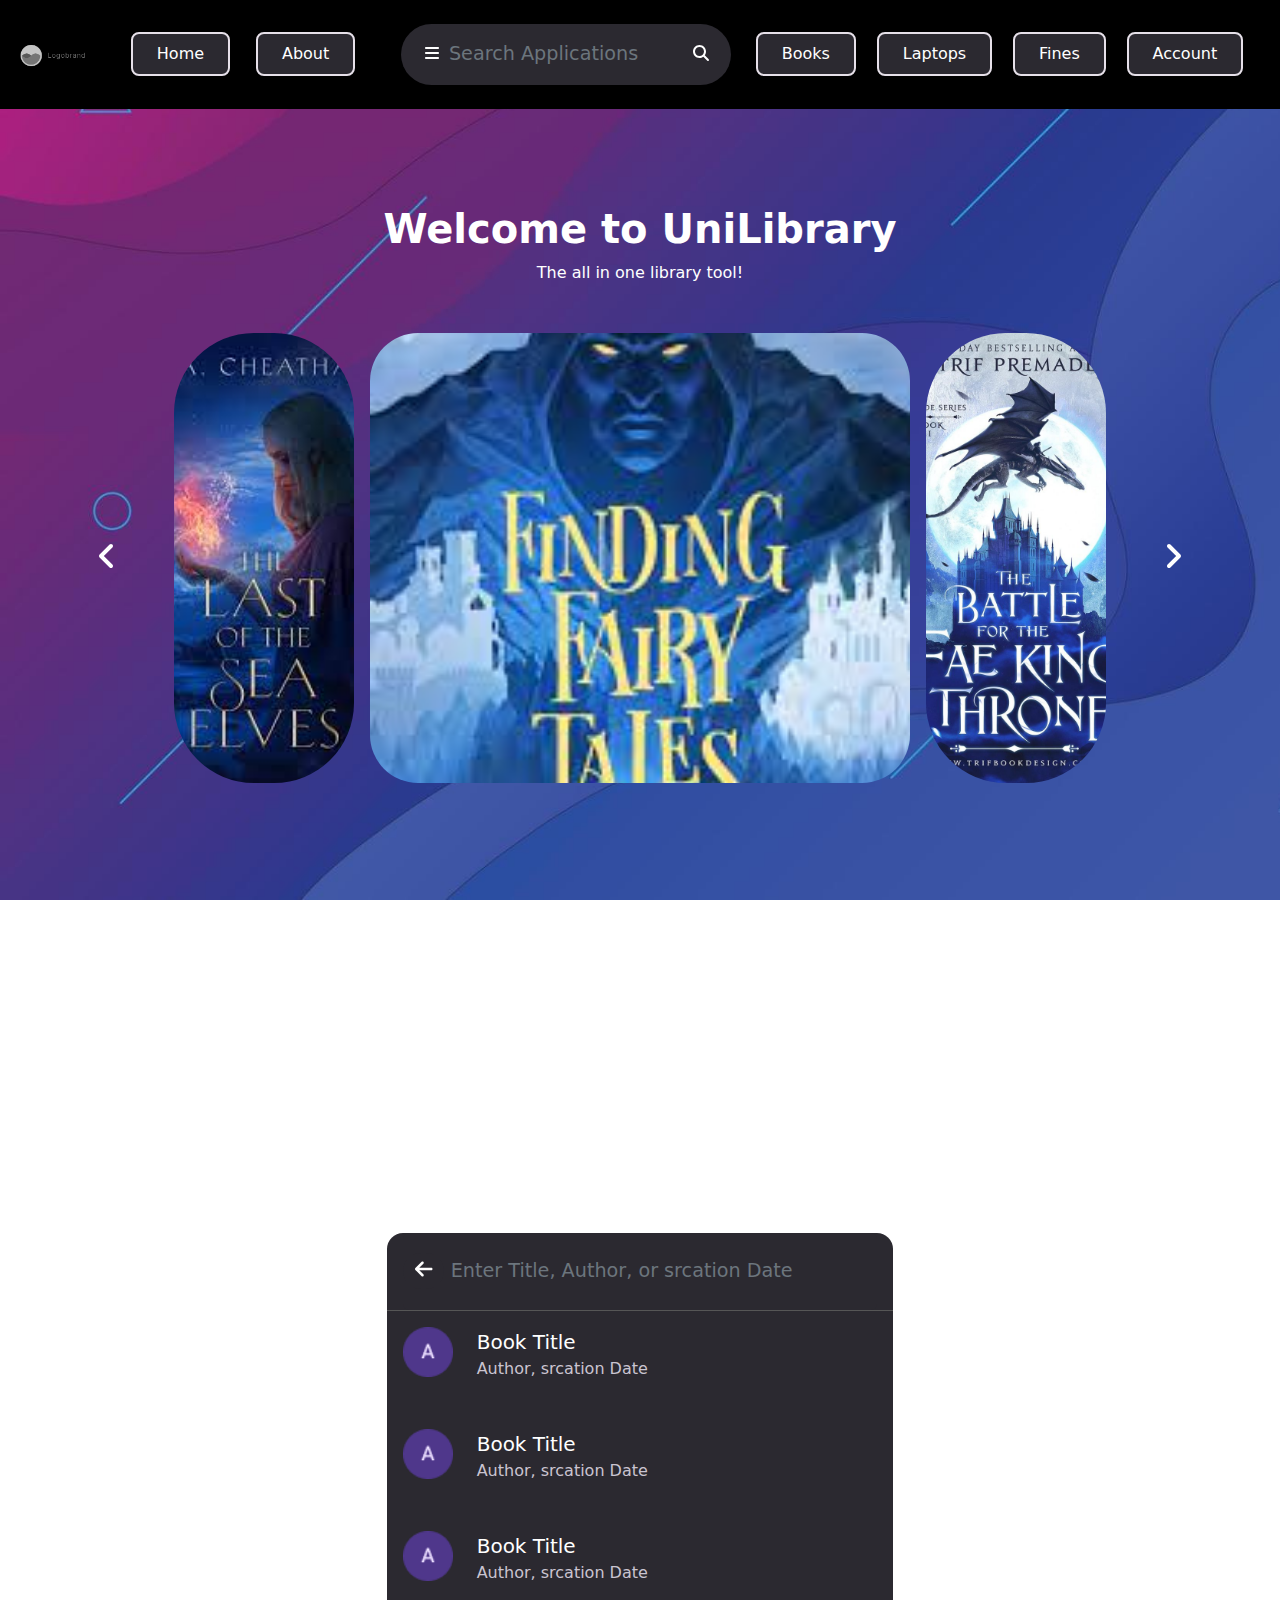
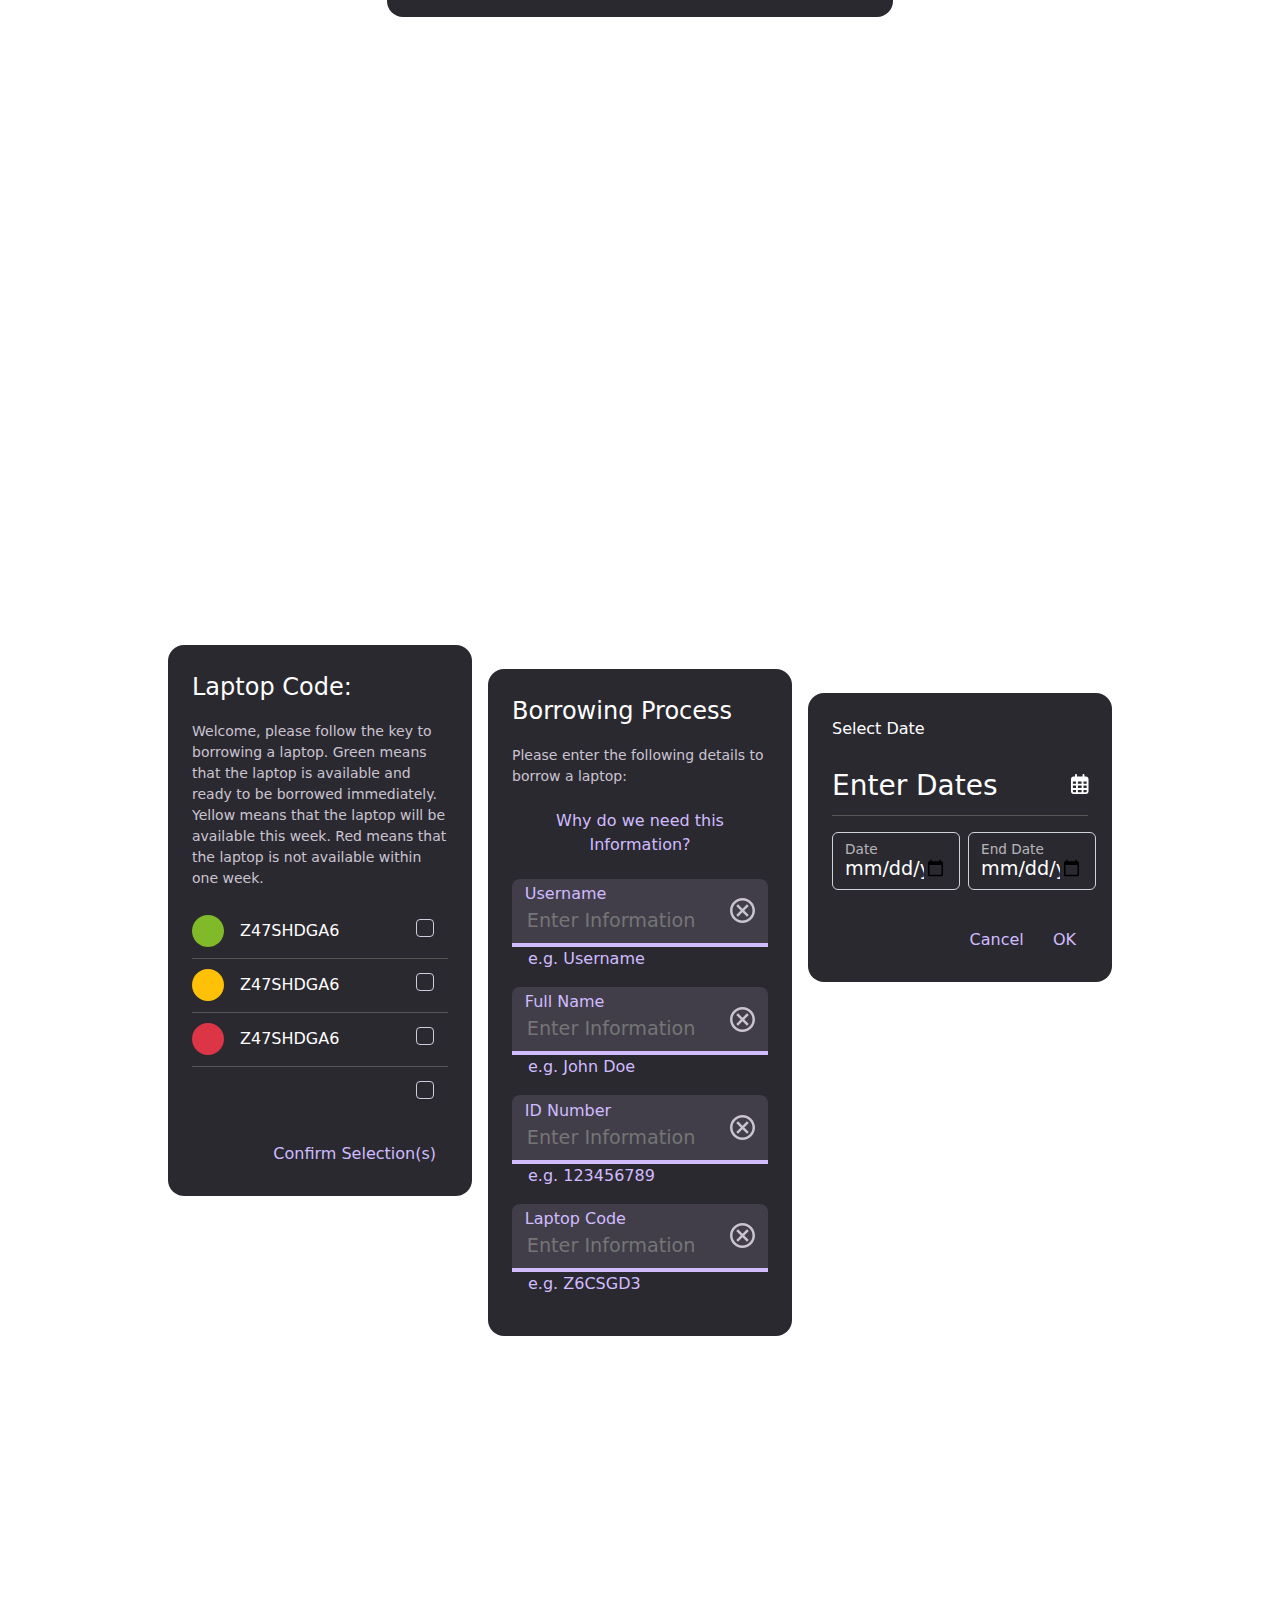
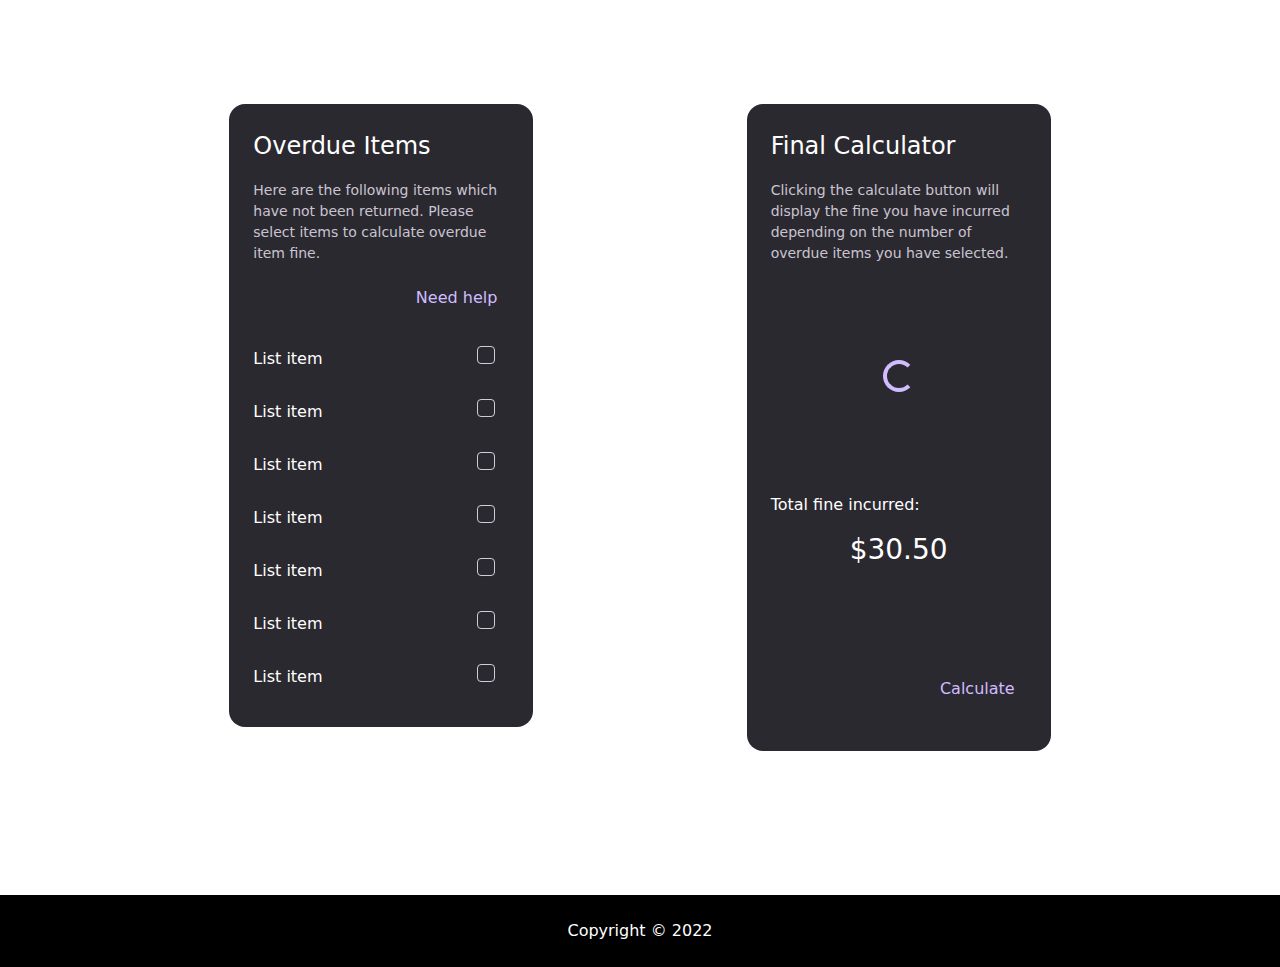
==== WebApp/index.html @ b810526b "Add files via upload" ====
<!DOCTYPE html>
<html lang="en">
<head>
    <meta charset="UTF-8">
    <meta name="viewport" content="width=device-width, initial-scale=1.0">
    <meta http-equiv="X-UA-Compatible" content="ie=edge">
    <link rel="stylesheet" href="./src/fontawesome.all.min.css">
    <link rel="stylesheet" href="./src/bootstrap.css">
    <link rel="stylesheet" href="./src/style.css">
    <title>Book Web App</title>
</head>
<body>

    <header>
        <nav class="navbar navbar-expand-xl navbar-dark bg-black">
            <div class="d-flex justify-content-between align-items-center w-100 p-3 gap-3">
                <div>
                    <a class="navbar-brand" href="#">
                        <img src="./src/images/logo.png" alt="logo" height="35" class="d-inline-block align-text-top">
                    </a>
                </div>
                <div class="d-none d-xl-block">
                    <a href="#" class="btn btn-dark btn-nav">Home</a>
                    <a href="#" class="btn btn-dark btn-nav">About</a>
                </div>
                <div>
                    <form class="d-flex form-dark text-white align-items-center">
                        <label class="position-absolute ms-4"><i class="fa fa-bars"></i></label>
                        <input class="form-control border-0 bg-dark text-white py-3 px-5 rounded-pill" type="search" placeholder="Search Applications" aria-label="Search">
                        <button class="btn btn-theme text-white rounded-pill" style="margin-left: -50px;" type="submit"><i class="fa fa-search"></i></button>
                    </form>
                </div>
                <div>
                    <button class="navbar-toggler" type="button" data-bs-toggle="offcanvas" data-bs-target="#offcanvasNavbar" aria-controls="offcanvasNavbar">
                        <span class="navbar-toggler-icon"></span>
                    </button>
                    <div class="offcanvas offcanvas-end" tabindex="-1" id="offcanvasNavbar" style="background-color: black;" aria-labelledby="offcanvasNavbarLabel">
                        <div class="offcanvas-header p-4 p-xl-0">
                            <a class="navbar-brand" href="#">
                                <img src="./src/images/logo.png" alt="logo" height="35" class="d-inline-block align-text-top">
                            </a>
                            <button type="button" class="btn btn-dark" data-bs-dismiss="offcanvas" aria-label="Close">
                                <i class="fa fa-close"></i>
                            </button>
                        </div>
                        <div class="offcanvas-body p-4 p-xl-0">
                            <ul class="navbar-nav d-grid d-xl-flex">
                                <a href="#" class="btn btn-dark btn-nav d-inline-block d-xl-none">Home</a>
                                <a href="#" class="btn btn-dark btn-nav d-inline-block d-xl-none">About</a>
                                <a href="#" class="btn btn-dark btn-nav">Books</a>
                                <a href="#" class="btn btn-dark btn-nav">Laptops</a>
                                <a href="#" class="btn btn-dark btn-nav">Fines</a>
                                <a href="#" class="btn btn-dark btn-nav">Account</a>
                            </ul>
                        </div>
                    </div>
                </div>
            </div>
        </nav>
    </header>
    
    <main>

        <section class="section-image" style="background-image: url('./src/images/hm-img.png');">

            <div class="container text-center py-5">
                <div class="py-5">
                    <h1 class="fw-bold">Welcome to UniLibrary</h1>
                    <p>The all in one library tool!</p>
                    <div id="cover-carousels" class="d-flex gap-3 align-items-center justify-content-center  my-5">
                        <div class="col-md-1 clickable" onclick="moveCarousel(-1)">
                            <span class="">
                                <i class="fa fa-angle-left fs-2"></i>
                            </span>
                        </div>
                        <div class="book-cover show" style="background-image: url('./src/images/book2.jpg');"></div>
                        <div class="book-cover show active" style="background-image: url('./src/images/book1.jpg');"></div>
                        <div class="book-cover show" style="background-image: url('./src/images/book3.jpg');"></div>
                        <div class="col-md-1 clickable" onclick="moveCarousel(1)">
                            <span class="">
                                <i class="fa fa-angle-right fs-2"></i>
                            </span>
                        </div>
                    </div>
                </div>
            </div>

        </section>

        <section class="section-image" style="background-image: url('./src/images/hm-img2.png');">

            <div class="container text-center py-5">
                <div class="py-5">
                    <h1 class="fw-bold">Borrow a book</h1>
                    <p>Search for any books to borrow them!</p>
                    <div class="my-5">

                        <div class="col-md-8 col-xl-5 bg-dark rounded-4 mx-auto overflow-hidden">
                            <div class="d-flex align-items-center">
                                <div class="position-absolute ms-3">
                                    <button class="btn btn-theme btn-dark rounded-pill">
                                        <i class="fa fa-arrow-left fs-5"></i>
                                    </button>
                                </div>
                                <input type="text" class="form-control border-0 bg-dark text-white py-4 px-5 mx-3" placeholder="Enter Title, Author, or srcation Date">
                            </div>
                            <div class="text-start border-top border-gray">
                                <div class="d-flex gap-4 hover-gray p-3">
                                    <div>
                                        <img src="./src/images/a-image.png" alt="" height="50">
                                    </div>
                                    <div>
                                        <div class="fs-5">Book Title</div>
                                        <p class="text-gray">Author, srcation Date</p>
                                    </div>
                                </div>
                                <div class="d-flex gap-4 hover-gray p-3">
                                    <div>
                                        <img src="./src/images/a-image.png" alt="" height="50">
                                    </div>
                                    <div>
                                        <div class="fs-5">Book Title</div>
                                        <p class="text-gray">Author, srcation Date</p>
                                    </div>
                                </div>
                                <div class="d-flex gap-4 hover-gray p-3">
                                    <div>
                                        <img src="./src/images/a-image.png" alt="" height="50">
                                    </div>
                                    <div>
                                        <div class="fs-5">Book Title</div>
                                        <p class="text-gray">Author, srcation Date</p>
                                    </div>
                                </div>
                            </div>
                        </div>

                    </div>

                </div>
            </div>

        </section>

        <section class="section-image" style="background-image: url('./src/images/hm-img3.png');">

            <div class="container text-center py-5">
                <div class="py-5">
                    <h1 class="fw-bold">Borrow a Laptop</h1>
                    <p>Select the laptop and borrowing date!</p>
                    <div class="py-5"></div>
                    <div class="mx-auto row align-items-start justify-content-center gap-3 my-5">
                        <div class="col-md-8 col-xl-3 bg-dark rounded-4 overflow-hidden p-4 text-start">
                            <p class="fs-4">Laptop Code:</p>
                            <p class="small text-gray">
                                Welcome, please follow the key to borrowing a laptop. Green means that the laptop is available and ready to be borrowed immediately. Yellow means that the laptop will be available this week. Red means that the laptop is not available within one week.
                            </p>
                            <div class="mb-3">
                                <label class="d-flex align-items-center py-2 border-bottom border-gray">
                                    <div class="flex-grow-1 d-flex align-items-center gap-3">
                                        <i class="fa fa-circle text-success fs-2"></i>
                                        Z47SHDGA6
                                    </div>
                                    <div class="checkbox-wrapper-4">
                                        <input class="inp-cbx" id="checkbox1" type="checkbox"/>
                                        <label class="cbx" for="checkbox1"><span>
                                        <svg width="12px" height="10px">
                                          <use xlink:href="#check-4"></use>
                                        </svg></label>
                                        <svg class="inline-svg">
                                          <symbol id="check-4" viewbox="0 0 12 10">
                                            <polyline points="1.5 6 4.5 9 10.5 1"></polyline>
                                          </symbol>
                                        </svg>
                                    </div>
                                </label>
                                <label class="d-flex align-items-center py-2 border-bottom border-gray">
                                    <div class="flex-grow-1 d-flex align-items-center gap-3">
                                        <i class="fa fa-circle text-warning fs-2"></i>
                                        Z47SHDGA6
                                    </div>
                                    <div class="checkbox-wrapper-4">
                                        <input class="inp-cbx" id="checkbox2" type="checkbox"/>
                                        <label class="cbx" for="checkbox2"><span>
                                        <svg width="12px" height="10px">
                                          <use xlink:href="#check-4"></use>
                                        </svg></label>
                                        <svg class="inline-svg">
                                          <symbol id="check-4" viewbox="0 0 12 10">
                                            <polyline points="1.5 6 4.5 9 10.5 1"></polyline>
                                          </symbol>
                                        </svg>
                                    </div>
                                </label>
                                <label class="d-flex align-items-center py-2 border-bottom border-gray">
                                    <div class="flex-grow-1 d-flex align-items-center gap-3">
                                        <i class="fa fa-circle text-danger fs-2"></i>
                                        Z47SHDGA6
                                    </div>
                                    <div class="checkbox-wrapper-4">
                                        <input class="inp-cbx" id="checkbox3" type="checkbox"/>
                                        <label class="cbx" for="checkbox3"><span>
                                        <svg width="12px" height="10px">
                                          <use xlink:href="#check-4"></use>
                                        </svg></label>
                                        <svg class="inline-svg">
                                          <symbol id="check-4" viewbox="0 0 12 10">
                                            <polyline points="1.5 6 4.5 9 10.5 1"></polyline>
                                          </symbol>
                                        </svg>
                                    </div>
                                </label>
                                <label class="d-flex justify-content-end py-2">
                                    <div class="checkbox-wrapper-4">
                                        <input class="inp-cbx" id="checkbox4" type="checkbox"/>
                                        <label class="cbx" for="checkbox4"><span>
                                        <svg width="12px" height="10px">
                                          <use xlink:href="#check-4"></use>
                                        </svg></label>
                                        <svg class="inline-svg">
                                          <symbol id="check-4" viewbox="0 0 12 10">
                                            <polyline points="1.5 6 4.5 9 10.5 1"></polyline>
                                          </symbol>
                                        </svg>
                                    </div>
                                </label>
                            </div>
                            <div class="text-end">
                                <a href="#" class="btn btn-theme text-theme rounded-pill">Confirm Selection(s)</a>
                            </div>
                        </div>
                        <div class="col-md-8 col-xl-3 bg-dark rounded-4 overflow-hidden p-4 text-start mt-4">
                            <p class="fs-4">Borrowing Process</p>
                            <p class="small text-gray">
                                Please enter the following details to borrow a laptop:
                            </p>
                            <div class="mb-2">
                                <a href="#" class="btn btn-theme text-theme rounded-pill">Why do we need this Information?</a>
                            </div>
                            <div class="my-3">
                                <div class="mb-3">
                                    <div class="theme-input">
                                        <div class="d-flex gap-2 align-items-center justify-content-between">
                                            <div>
                                                <label>Username</label>
                                                <input class="w-100" type="text" placeholder="Enter Information">
                                            </div>
                                            <div>
                                                <img src="./src/images/close-icon.svg" alt="" height="25">
                                            </div>
                                        </div>
                                    </div>
                                    <span class="text-theme mx-3">e.g. Username</span>
                                </div>
                                <div class="mb-3">
                                    <div class="theme-input">
                                        <div class="d-flex gap-2 align-items-center justify-content-between">
                                            <div>
                                                <label>Full Name</label>
                                                <input class="w-100" type="text" placeholder="Enter Information">
                                            </div>
                                            <div>
                                                <img src="./src/images/close-icon.svg" alt="" height="25">
                                            </div>
                                        </div>
                                    </div>
                                    <span class="text-theme mx-3">e.g. John Doe</span>
                                </div>
                                <div class="mb-3">
                                    <div class="theme-input">
                                        <div class="d-flex gap-2 align-items-center justify-content-between">
                                            <div>
                                                <label>ID Number</label>
                                                <input class="w-100" type="text" placeholder="Enter Information">
                                            </div>
                                            <div>
                                                <img src="./src/images/close-icon.svg" alt="" height="25">
                                            </div>
                                        </div>
                                    </div>
                                    <span class="text-theme mx-3">e.g. 123456789</span>
                                </div>
                                <div class="mb-3">
                                    <div class="theme-input">
                                        <div class="d-flex gap-2 align-items-center justify-content-between">
                                            <div>
                                                <label>Laptop Code</label>
                                                <input class="w-100" type="text" placeholder="Enter Information">
                                            </div>
                                            <div>
                                                <img src="./src/images/close-icon.svg" alt="" height="25">
                                            </div>
                                        </div>
                                    </div>
                                    <span class="text-theme mx-3">e.g. Z6CSGD3</span>
                                </div>
                            </div>
                        </div>
                        <div class="col-md-8 col-xl-3 bg-dark rounded-4 overflow-hidden p-4 text-start mt-5">
                            <div class="mb-3">
                                Select Date
                            </div>
                            <div class="d-flex justify-content-between align-items-center border-bottom border-gray py-2">
                                <div class="fs-3">Enter Dates</div>
                                <div>
                                    <i class="far fa-calendar-alt text-white fs-5"></i>
                                </div>
                            </div>
                            <div class="my-3 d-flex gap-2 outline-input">
                                <div class="form-floating ms-auto me-auto w-50 mb-3">
                                    <input type="date" class="form-control" id="floatingInput" placeholder="mm/dd/yyyy">
                                    <label for="floatingInput">Date</label>
                                </div>
                                <div class="form-floating ms-auto me-auto w-50 mb-3">
                                    <input type="date" class="form-control" id="floatingInput" placeholder="mm/dd/yyyy">
                                    <label for="floatingInput">End Date</label>
                                </div>
                            </div>
                            <div class="text-end">
                                <a href="#" class="btn btn-theme text-theme rounded-pill">Cancel</a>
                                <a href="#" class="btn btn-theme text-theme rounded-pill">OK</a>
                            </div>
                        </div>
                    </div>
                </div>
            </div>

        </section>

        <section class="section-image" style="background-image: url('./src/images/hm-img4.png');">

            <div class="container text-center py-5">
                <div class="py-5">
                    <h1 class="fw-bold">Fines & Overdue Items</h1>
                    <p>Calculate the fines and overdues!</p>
                    <div class="my-5 d-xl-flex justify-content-evenly gap-3">
                        <div class="col-xl-3 bg-dark rounded-4 overflow-hidden p-4 text-start mb-4">
                            <p class="fs-4">Overdue Items</p>
                            <p class="small text-gray">
                                Here are the following items which have not been returned. Please select items to calculate overdue item fine.
                            </p>
                            <div class="text-end mb-3">
                                <a href="#" class="btn btn-theme text-theme rounded-pill">Need help</a>
                            </div>
                            <div>
                                <label class="d-flex align-items-center py-2">
                                    <div class="flex-grow-1">
                                        List item
                                    </div>
                                    <div class="checkbox-wrapper-4">
                                        <input class="inp-cbx" id="checkbox5" type="checkbox"/>
                                        <label class="cbx" for="checkbox5"><span>
                                        <svg width="12px" height="10px">
                                          <use xlink:href="#check-4"></use>
                                        </svg></label>
                                        <svg class="inline-svg">
                                          <symbol id="check-4" viewbox="0 0 12 10">
                                            <polyline points="1.5 6 4.5 9 10.5 1"></polyline>
                                          </symbol>
                                        </svg>
                                    </div>
                                </label>
                                <label class="d-flex align-items-center py-2">
                                    <div class="flex-grow-1">
                                        List item
                                    </div>
                                    <div class="checkbox-wrapper-4">
                                        <input class="inp-cbx" id="checkbox6" type="checkbox"/>
                                        <label class="cbx" for="checkbox6"><span>
                                        <svg width="12px" height="10px">
                                          <use xlink:href="#check-4"></use>
                                        </svg></label>
                                        <svg class="inline-svg">
                                          <symbol id="check-4" viewbox="0 0 12 10">
                                            <polyline points="1.5 6 4.5 9 10.5 1"></polyline>
                                          </symbol>
                                        </svg>
                                    </div>
                                </label>
                                <label class="d-flex align-items-center py-2">
                                    <div class="flex-grow-1">
                                        List item
                                    </div>
                                    <div class="checkbox-wrapper-4">
                                        <input class="inp-cbx" id="checkbox7" type="checkbox"/>
                                        <label class="cbx" for="checkbox7"><span>
                                        <svg width="12px" height="10px">
                                          <use xlink:href="#check-4"></use>
                                        </svg></label>
                                        <svg class="inline-svg">
                                          <symbol id="check-4" viewbox="0 0 12 10">
                                            <polyline points="1.5 6 4.5 9 10.5 1"></polyline>
                                          </symbol>
                                        </svg>
                                    </div>
                                </label>
                                <label class="d-flex align-items-center py-2">
                                    <div class="flex-grow-1">
                                        List item
                                    </div>
                                    <div class="checkbox-wrapper-4">
                                        <input class="inp-cbx" id="checkbox8" type="checkbox"/>
                                        <label class="cbx" for="checkbox8"><span>
                                        <svg width="12px" height="10px">
                                          <use xlink:href="#check-4"></use>
                                        </svg></label>
                                        <svg class="inline-svg">
                                          <symbol id="check-4" viewbox="0 0 12 10">
                                            <polyline points="1.5 6 4.5 9 10.5 1"></polyline>
                                          </symbol>
                                        </svg>
                                    </div>
                                </label>
                                <label class="d-flex align-items-center py-2">
                                    <div class="flex-grow-1">
                                        List item
                                    </div>
                                    <div class="checkbox-wrapper-4">
                                        <input class="inp-cbx" id="checkbox9" type="checkbox"/>
                                        <label class="cbx" for="checkbox9"><span>
                                        <svg width="12px" height="10px">
                                          <use xlink:href="#check-4"></use>
                                        </svg></label>
                                        <svg class="inline-svg">
                                          <symbol id="check-4" viewbox="0 0 12 10">
                                            <polyline points="1.5 6 4.5 9 10.5 1"></polyline>
                                          </symbol>
                                        </svg>
                                    </div>
                                </label>
                                <label class="d-flex align-items-center py-2">
                                    <div class="flex-grow-1">
                                        List item
                                    </div>
                                    <div class="checkbox-wrapper-4">
                                        <input class="inp-cbx" id="checkbox10" type="checkbox"/>
                                        <label class="cbx" for="checkbox10"><span>
                                        <svg width="12px" height="10px">
                                          <use xlink:href="#check-4"></use>
                                        </svg></label>
                                        <svg class="inline-svg">
                                          <symbol id="check-4" viewbox="0 0 12 10">
                                            <polyline points="1.5 6 4.5 9 10.5 1"></polyline>
                                          </symbol>
                                        </svg>
                                    </div>
                                </label>
                                <label class="d-flex align-items-center py-2">
                                    <div class="flex-grow-1">
                                        List item
                                    </div>
                                    <div class="checkbox-wrapper-4">
                                        <input class="inp-cbx" id="checkbox11" type="checkbox"/>
                                        <label class="cbx" for="checkbox11"><span>
                                        <svg width="12px" height="10px">
                                          <use xlink:href="#check-4"></use>
                                        </svg></label>
                                        <svg class="inline-svg">
                                          <symbol id="check-4" viewbox="0 0 12 10">
                                            <polyline points="1.5 6 4.5 9 10.5 1"></polyline>
                                          </symbol>
                                        </svg>
                                    </div>
                                </label>
                            </div>
                        </div>
                        <div class="col-xl-3 bg-dark rounded-4 overflow-hidden p-4 text-start">
                            <p class="fs-4">Final Calculator</p>
                            <p class="small text-gray">
                                Clicking the calculate button will display the fine you have incurred depending on the number of overdue items you have selected.
                            </p>
                            <div class="py-5 my-5 text-center">
                                <div class="spinner-border text-theme" role="status">
                                    <span class="visually-hidden">Loading...</span>
                                </div>
                            </div>
                            <div>
                                <p>Total fine incurred:</p>
                                <h3 class="text-center">$30.50</h3>
                                <div class="py-5"></div>
                            </div>
                            <div class="text-end">
                                <a href="#" class="btn btn-theme text-theme rounded-pill">Calculate</a>
                            </div>
                        </div>
                    </div>
                </div>
            </div>

        </section>

    </main>

    <footer class="bg-black text-white py-4">
        <div class="container text-center">
            Copyright &copy; 2022
        </div>
    </footer>

    <script src="./src/fontawesome.all.min.js"></script>
    <script src="./src/bootstrap.js"></script>

    <script>

        const coverCarousels = document.getElementById("cover-carousels");
        const bookCovers = coverCarousels.querySelectorAll(".book-cover");

        function moveCarousel(direction) {

            if (direction > 0) {

                const activeCover = [...bookCovers].find(cover => cover.classList.contains("active"));
                const activeCoverIndex = [...bookCovers].indexOf(activeCover);
                const nextCover = bookCovers[activeCoverIndex + direction];

                if (nextCover) {
                    activeCover.classList.remove("active");
                    nextCover.classList.add("active");
                }

                
            } else {
                
                const activeCover = [...bookCovers].find(cover => cover.classList.contains("active"));
                const activeCoverIndex = [...bookCovers].indexOf(activeCover);
                const nextCover = bookCovers[activeCoverIndex + direction];

                if (nextCover) {
                    activeCover.classList.remove("active");
                    nextCover.classList.add("active");
                }

            }

        }


    </script>
    
</body>
</html>
---- WebApp/src/style.css ----
@font-face {
    font-family: 'Poppins';
    src: url('./webfonts/Poppins-Regular.ttf');
    font-weight: 400;
    font-style: normal;
}

body {
    color: white;
}

.book-cover {
    display: none;
    background-size: cover;
    background-repeat: no-repeat;
    background-position: center;
    height: 50vh;
    width: 20vh;
    border-radius: 5rem;
    transition: all 0.5s ease;
}

.clickable {
  cursor: pointer;
}

.book-cover.active {
  width: 60vh;
  border-radius: 3rem;
}

.book-cover.show {
  display: block;
}

.border-gray {
    border-color: rgb(86, 86, 86) !important;
}

.hover-gray:hover {
    background-color: rgb(68, 68, 68);
    cursor: pointer;
}

.text-gray {
    color: #CAC4D0 !important;
}

.text-theme {
    color: #D0BCFF;
}

.btn-nav {
    color: white;
    border: none;
    margin-right: 0;
    border-radius: 0;
    padding: 1.5rem 1.5rem;
    background: transparent;
}

.btn-theme {
    border: none;
    font-weight: 500;
}

.btn-theme:hover {
    background: rgb(58, 57, 60);
    border: none;
}

.section-image {
    min-height: 100vh;
    background-size: cover;
    background-attachment: fixed;
}

.theme-input {
    border-top-left-radius: 0.5rem;
    border-top-right-radius: 0.5rem;
    border-bottom: 4px solid #D0BCFF;
    background-color: #413e49;
    padding: 0.2rem 0.8rem;
}
.theme-input label {
    color: #D0BCFF;
}
.theme-input input {
    background: transparent;
    border: none;
    outline: none;
    color: white;
    margin-bottom: 0.2rem;
    font-size: 1.2rem;
}

.outline-input input {
    background: transparent;
    color: white;
}
.outline-input input:active, .outline-input input:focus {
    background: transparent;
    color: white;
}

.checkbox-wrapper-4 * {
    box-sizing: border-box;
  }
  .checkbox-wrapper-4 .cbx {
    -webkit-user-select: none;
    user-select: none;
    cursor: pointer;
    padding: 6px 8px;
    border-radius: 6px;
    overflow: hidden;
    transition: all 0.2s ease;
    display: inline-block;
  }
  .checkbox-wrapper-4 .cbx:not(:last-child) {
    margin-right: 6px;
  }
  .checkbox-wrapper-4 .cbx:hover {
    background: rgba(0,119,255,0.06);
  }
  .checkbox-wrapper-4 .cbx span {
    float: left;
    vertical-align: middle;
    transform: translate3d(0, 0, 0);
  }
  .checkbox-wrapper-4 .cbx span:first-child {
    position: relative;
    width: 18px;
    height: 18px;
    border-radius: 4px;
    transform: scale(1);
    border: 1px solid #cccfdb;
    transition: all 0.2s ease;
    box-shadow: 0 1px 1px rgba(0,16,75,0.05);
  }
  .checkbox-wrapper-4 .cbx span:first-child svg {
    position: absolute;
    top: 3px;
    left: 2px;
    fill: none;
    stroke: #331f63;
    stroke-width: 2;
    stroke-linecap: round;
    stroke-linejoin: round;
    stroke-dasharray: 16px;
    stroke-dashoffset: 16px;
    transition: all 0.3s ease;
    transition-delay: 0.1s;
    transform: translate3d(0, 0, 0);
  }
  .checkbox-wrapper-4 .cbx span:last-child {
    padding-left: 8px;
    line-height: 18px;
  }
  .checkbox-wrapper-4 .cbx:hover span:first-child {
    border-color: #D0BCFF;
  }
  .checkbox-wrapper-4 .inp-cbx {
    position: absolute;
    visibility: hidden;
  }
  .checkbox-wrapper-4 .inp-cbx:checked + .cbx span:first-child {
    background: #D0BCFF;
    border-color: #c2a8ff;
    animation: wave-4 0.4s ease;
  }
  .checkbox-wrapper-4 .inp-cbx:checked + .cbx span:first-child svg {
    stroke-dashoffset: 0;
  }
  .checkbox-wrapper-4 .inline-svg {
    position: absolute;
    width: 0;
    height: 0;
    pointer-events: none;
    user-select: none;
  }
  @media screen and (max-width: 640px) {
    .checkbox-wrapper-4 .cbx {
      width: 100%;
      display: inline-block;
    }
  }
  @-moz-keyframes wave-4 {
    50% {
      transform: scale(0.9);
    }
  }
  @-webkit-keyframes wave-4 {
    50% {
      transform: scale(0.9);
    }
  }
  @-o-keyframes wave-4 {
    50% {
      transform: scale(0.9);
    }
  }
  @keyframes wave-4 {
    50% {
      transform: scale(0.9);
    }
  }


  @media (min-width: 576px) {
    
  }
  @media (min-width: 768px) {
    
  }
  @media (min-width: 992px) {
    
  }
  @media (min-width: 1275px) {
    .btn-nav {
      border-radius: 8px;
      padding: 0.5rem 1.5rem;
      border: 2px solid #E6E0E9;
      margin-right: 1.3rem;
      background: var(--bs-dark);
    }
  }
  @media (min-width: 1460px) {
    
  }


/* Width and height of the scrollbar thumb */
::-webkit-scrollbar {
    width: 12px;
    /* Width of the vertical scrollbar */
    height: 8px;
    /* Height of the horizontal scrollbar */
}
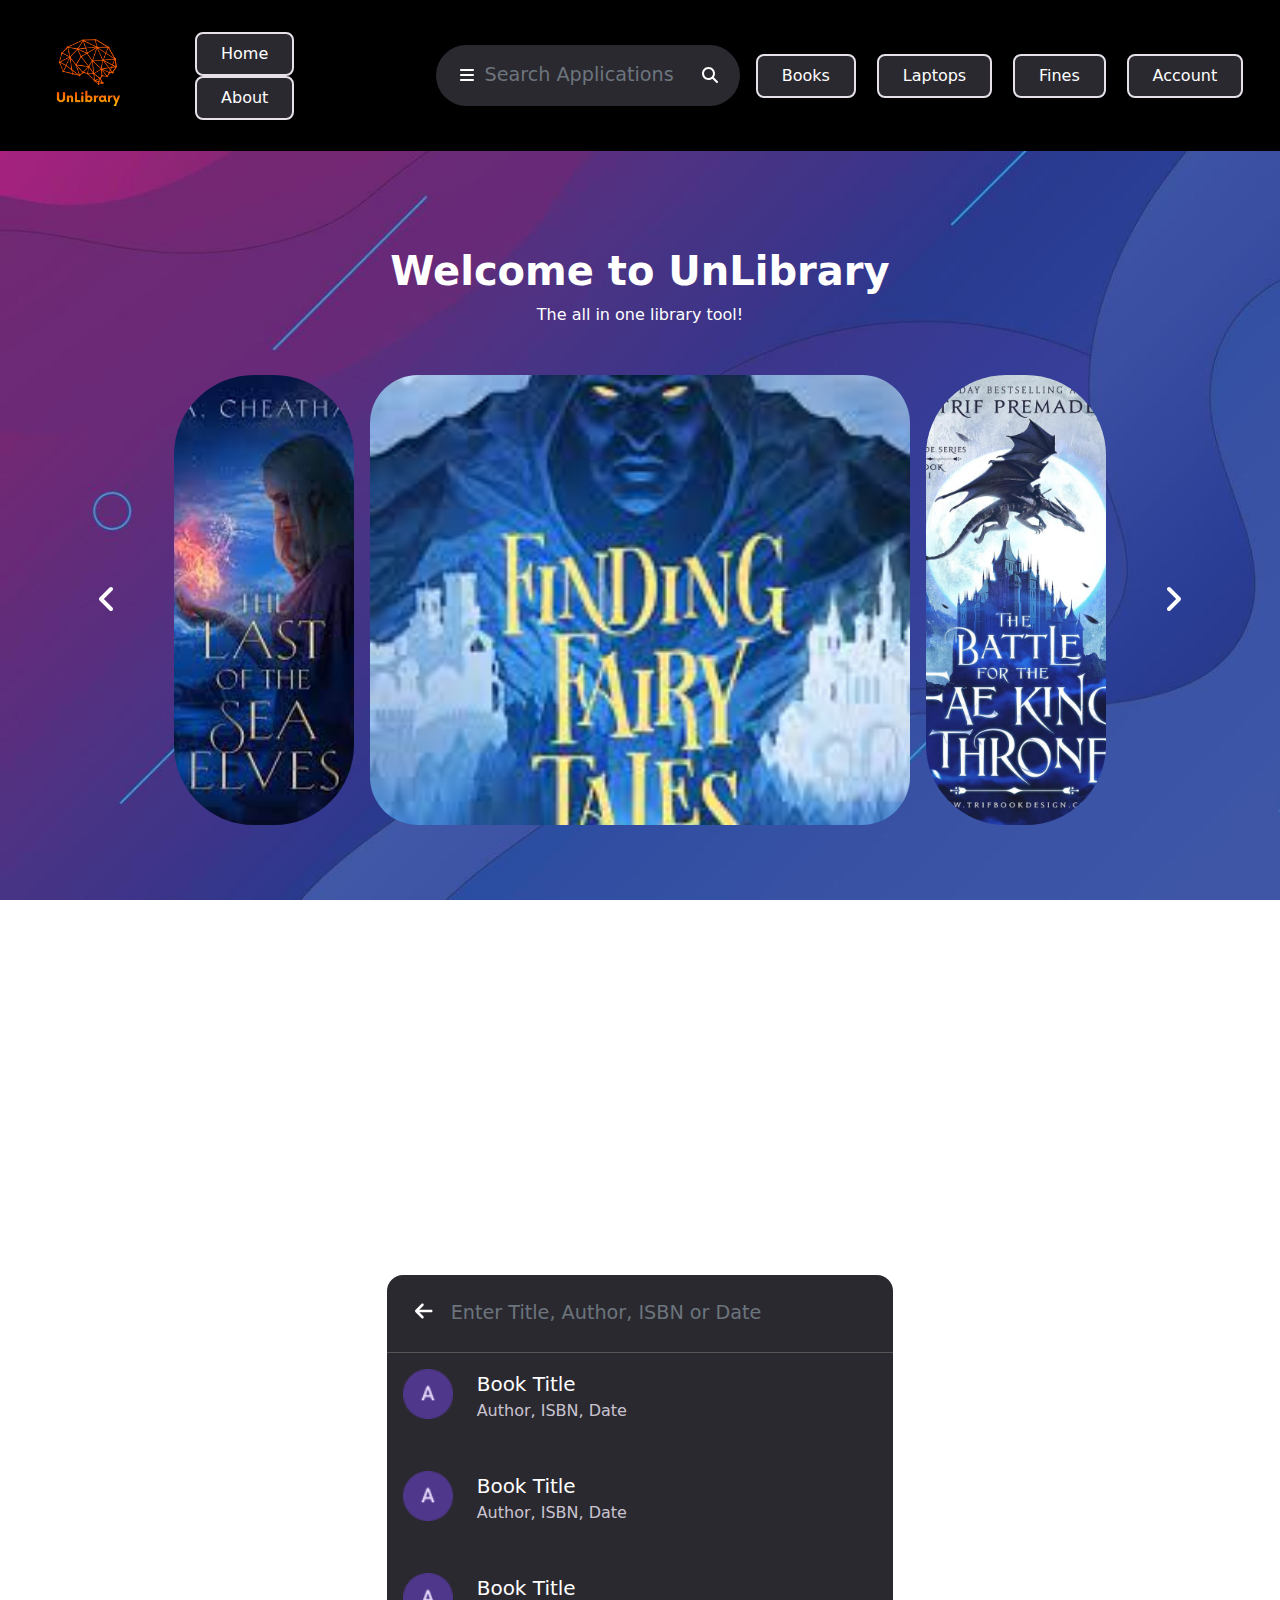
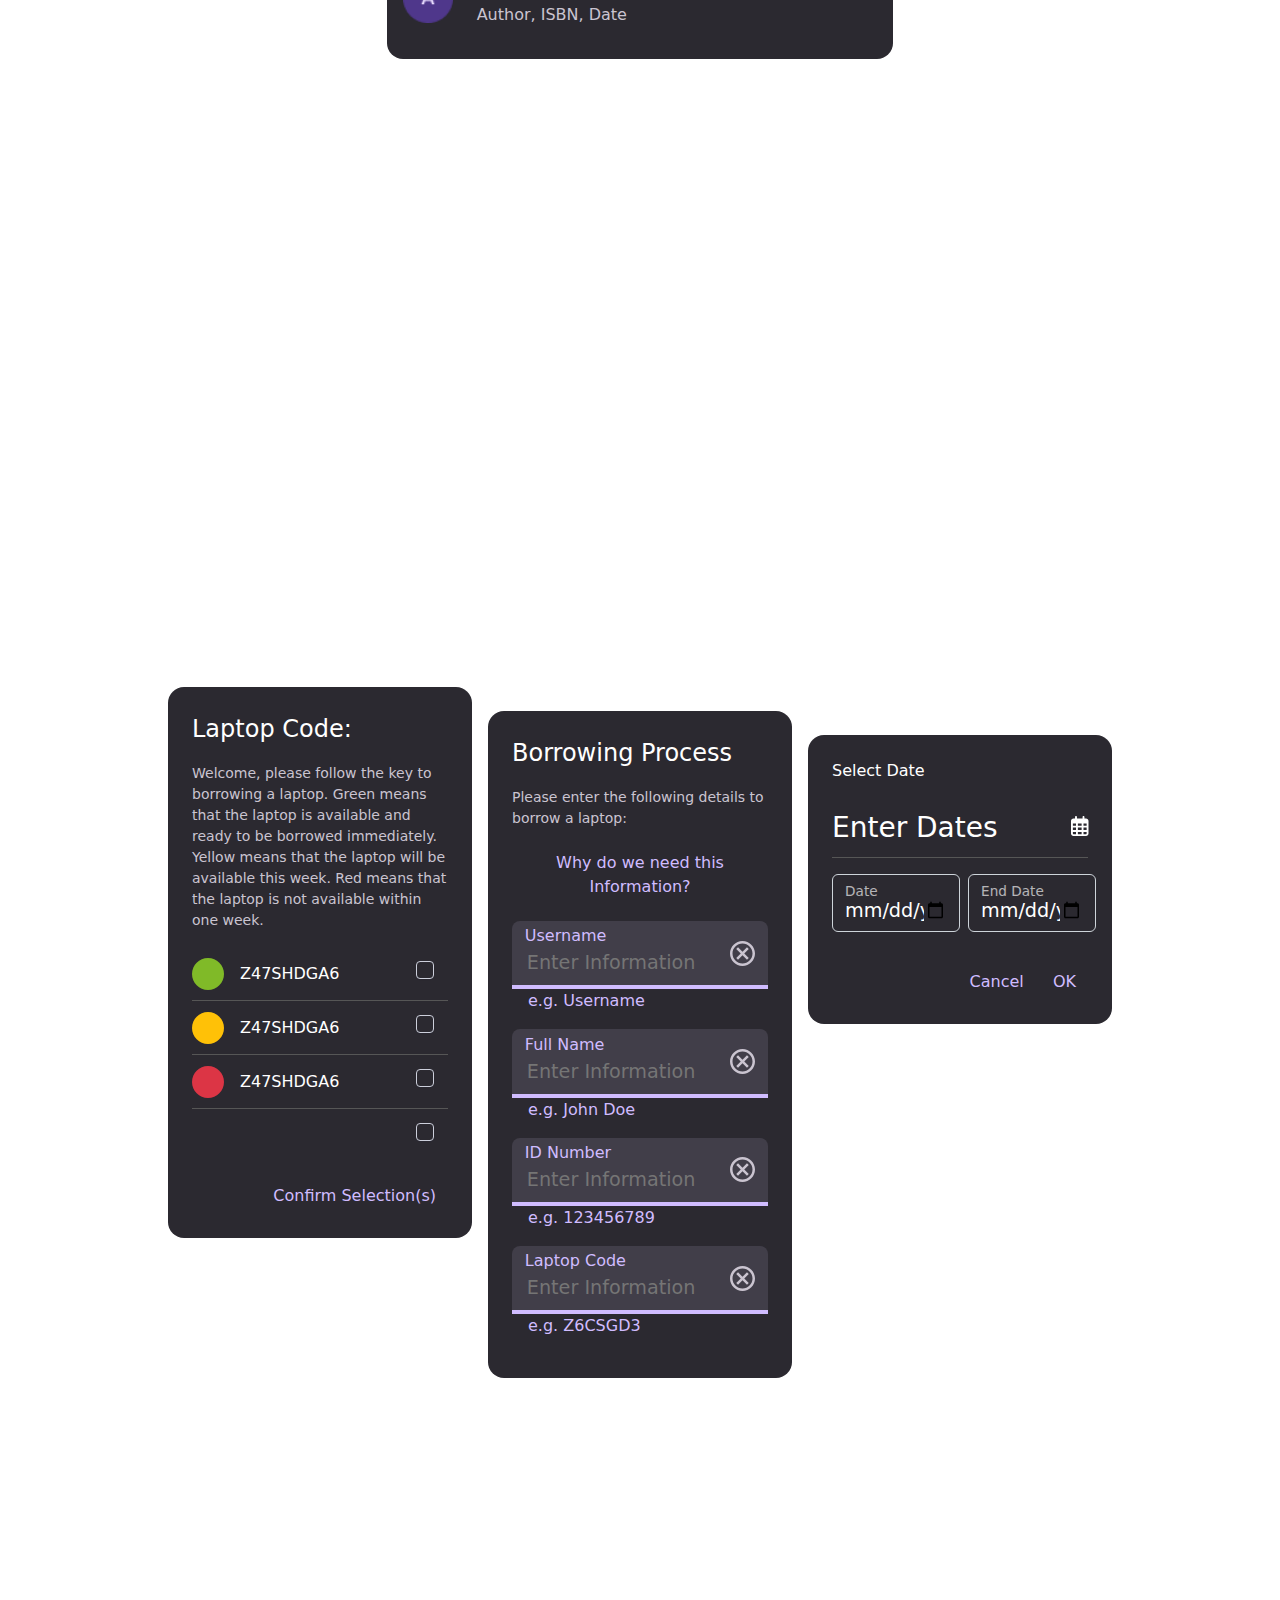
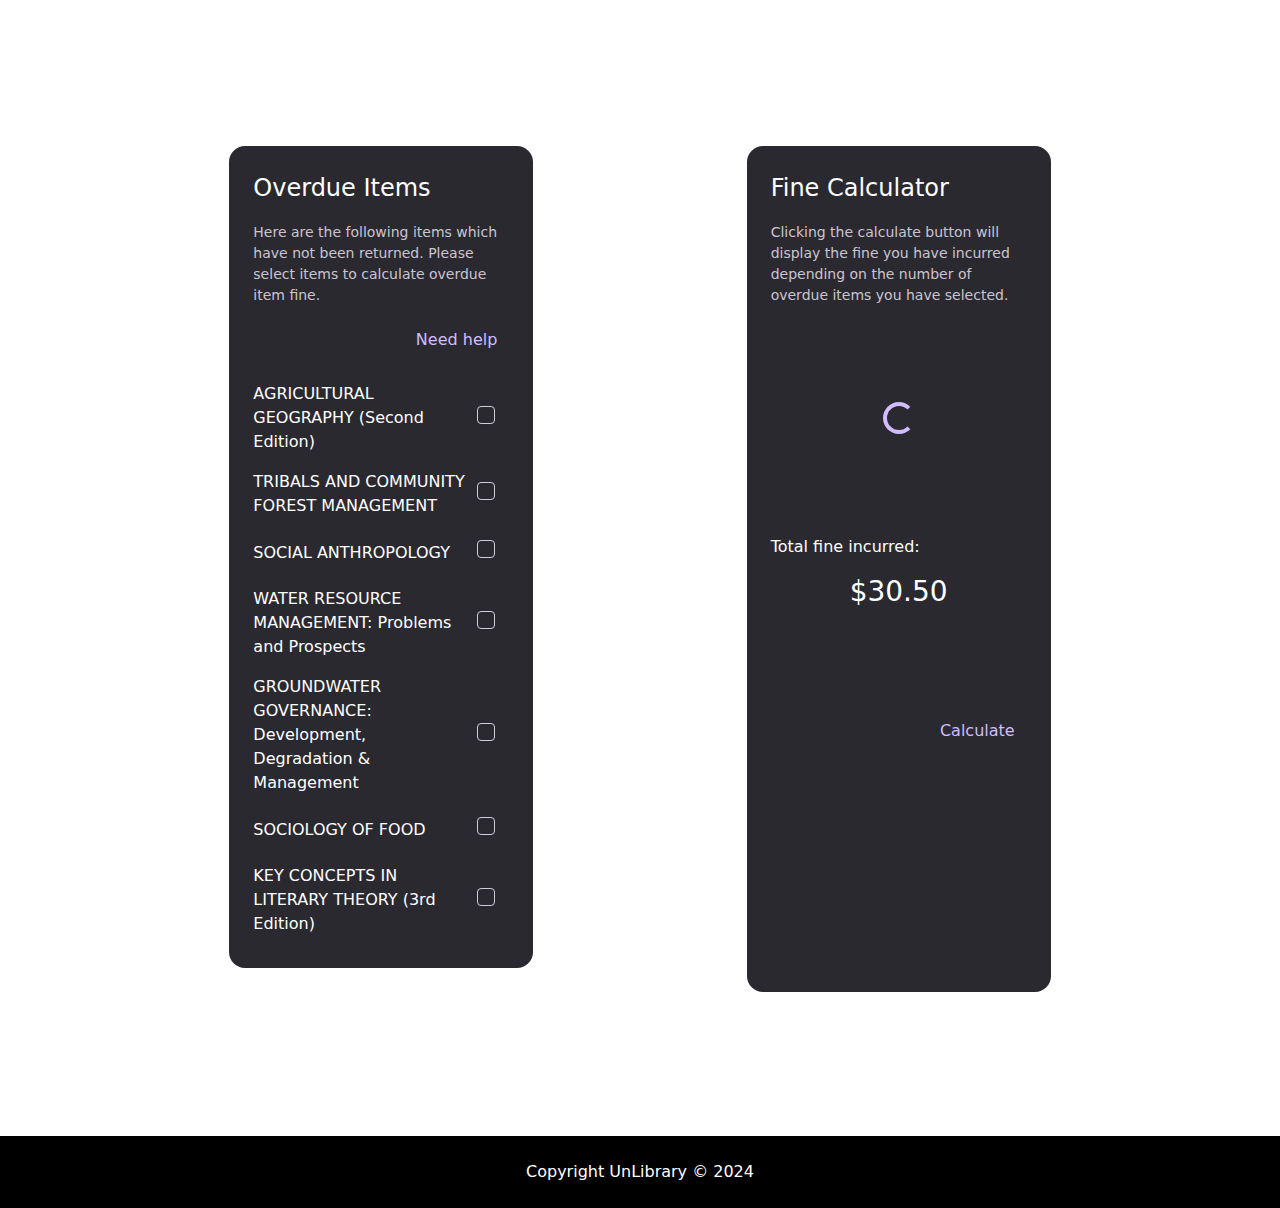
==== commit 5e922770: "Add files via upload" ====
--- a/WebApp/index.html
+++ b/WebApp/index.html
@@ -16,7 +16,7 @@
             <div class="d-flex justify-content-between align-items-center w-100 p-3 gap-3">
                 <div>
                     <a class="navbar-brand" href="#">
-                        <img src="./src/images/logo.png" alt="logo" height="35" class="d-inline-block align-text-top">
+                        <img src="./src/images/logo.png" alt="logo" height="100" width="auto" class="d-inline-block align-text-top">
                     </a>
                 </div>
                 <div class="d-none d-xl-block">
@@ -65,7 +65,7 @@
 
             <div class="container text-center py-5">
                 <div class="py-5">
-                    <h1 class="fw-bold">Welcome to UniLibrary</h1>
+                    <h1 class="fw-bold">Welcome to UnLibrary</h1>
                     <p>The all in one library tool!</p>
                     <div id="cover-carousels" class="d-flex gap-3 align-items-center justify-content-center  my-5">
                         <div class="col-md-1 clickable" onclick="moveCarousel(-1)">
@@ -102,7 +102,7 @@
                                         <i class="fa fa-arrow-left fs-5"></i>
                                     </button>
                                 </div>
-                                <input type="text" class="form-control border-0 bg-dark text-white py-4 px-5 mx-3" placeholder="Enter Title, Author, or srcation Date">
+                                <input type="text" class="form-control border-0 bg-dark text-white py-4 px-5 mx-3" placeholder="Enter Title, Author, ISBN or Date">
                             </div>
                             <div class="text-start border-top border-gray">
                                 <div class="d-flex gap-4 hover-gray p-3">
@@ -111,7 +111,7 @@
                                     </div>
                                     <div>
                                         <div class="fs-5">Book Title</div>
-                                        <p class="text-gray">Author, srcation Date</p>
+                                        <p class="text-gray">Author, ISBN, Date</p>
                                     </div>
                                 </div>
                                 <div class="d-flex gap-4 hover-gray p-3">
@@ -120,7 +120,7 @@
                                     </div>
                                     <div>
                                         <div class="fs-5">Book Title</div>
-                                        <p class="text-gray">Author, srcation Date</p>
+                                        <p class="text-gray">Author, ISBN, Date</p>
                                     </div>
                                 </div>
                                 <div class="d-flex gap-4 hover-gray p-3">
@@ -129,7 +129,7 @@
                                     </div>
                                     <div>
                                         <div class="fs-5">Book Title</div>
-                                        <p class="text-gray">Author, srcation Date</p>
+                                        <p class="text-gray">Author, ISBN, Date</p>
                                     </div>
                                 </div>
                             </div>
@@ -345,7 +345,7 @@
                             <div>
                                 <label class="d-flex align-items-center py-2">
                                     <div class="flex-grow-1">
-                                        List item
+                                        AGRICULTURAL GEOGRAPHY (Second Edition)
                                     </div>
                                     <div class="checkbox-wrapper-4">
                                         <input class="inp-cbx" id="checkbox5" type="checkbox"/>
@@ -362,7 +362,7 @@
                                 </label>
                                 <label class="d-flex align-items-center py-2">
                                     <div class="flex-grow-1">
-                                        List item
+                                        TRIBALS AND COMMUNITY FOREST MANAGEMENT
                                     </div>
                                     <div class="checkbox-wrapper-4">
                                         <input class="inp-cbx" id="checkbox6" type="checkbox"/>
@@ -379,7 +379,7 @@
                                 </label>
                                 <label class="d-flex align-items-center py-2">
                                     <div class="flex-grow-1">
-                                        List item
+                                        SOCIAL ANTHROPOLOGY
                                     </div>
                                     <div class="checkbox-wrapper-4">
                                         <input class="inp-cbx" id="checkbox7" type="checkbox"/>
@@ -396,7 +396,7 @@
                                 </label>
                                 <label class="d-flex align-items-center py-2">
                                     <div class="flex-grow-1">
-                                        List item
+                                        WATER RESOURCE MANAGEMENT: Problems and Prospects
                                     </div>
                                     <div class="checkbox-wrapper-4">
                                         <input class="inp-cbx" id="checkbox8" type="checkbox"/>
@@ -413,7 +413,7 @@
                                 </label>
                                 <label class="d-flex align-items-center py-2">
                                     <div class="flex-grow-1">
-                                        List item
+                                        GROUNDWATER GOVERNANCE: Development, Degradation & Management
                                     </div>
                                     <div class="checkbox-wrapper-4">
                                         <input class="inp-cbx" id="checkbox9" type="checkbox"/>
@@ -430,7 +430,7 @@
                                 </label>
                                 <label class="d-flex align-items-center py-2">
                                     <div class="flex-grow-1">
-                                        List item
+                                        SOCIOLOGY OF FOOD
                                     </div>
                                     <div class="checkbox-wrapper-4">
                                         <input class="inp-cbx" id="checkbox10" type="checkbox"/>
@@ -447,7 +447,7 @@
                                 </label>
                                 <label class="d-flex align-items-center py-2">
                                     <div class="flex-grow-1">
-                                        List item
+                                        KEY CONCEPTS IN LITERARY THEORY (3rd Edition)
                                     </div>
                                     <div class="checkbox-wrapper-4">
                                         <input class="inp-cbx" id="checkbox11" type="checkbox"/>
@@ -465,7 +465,7 @@
                             </div>
                         </div>
                         <div class="col-xl-3 bg-dark rounded-4 overflow-hidden p-4 text-start">
-                            <p class="fs-4">Final Calculator</p>
+                            <p class="fs-4">Fine Calculator</p>
                             <p class="small text-gray">
                                 Clicking the calculate button will display the fine you have incurred depending on the number of overdue items you have selected.
                             </p>
@@ -493,7 +493,7 @@
 
     <footer class="bg-black text-white py-4">
         <div class="container text-center">
-            Copyright &copy; 2022
+            Copyright UnLibrary &copy; 2024
         </div>
     </footer>
 
